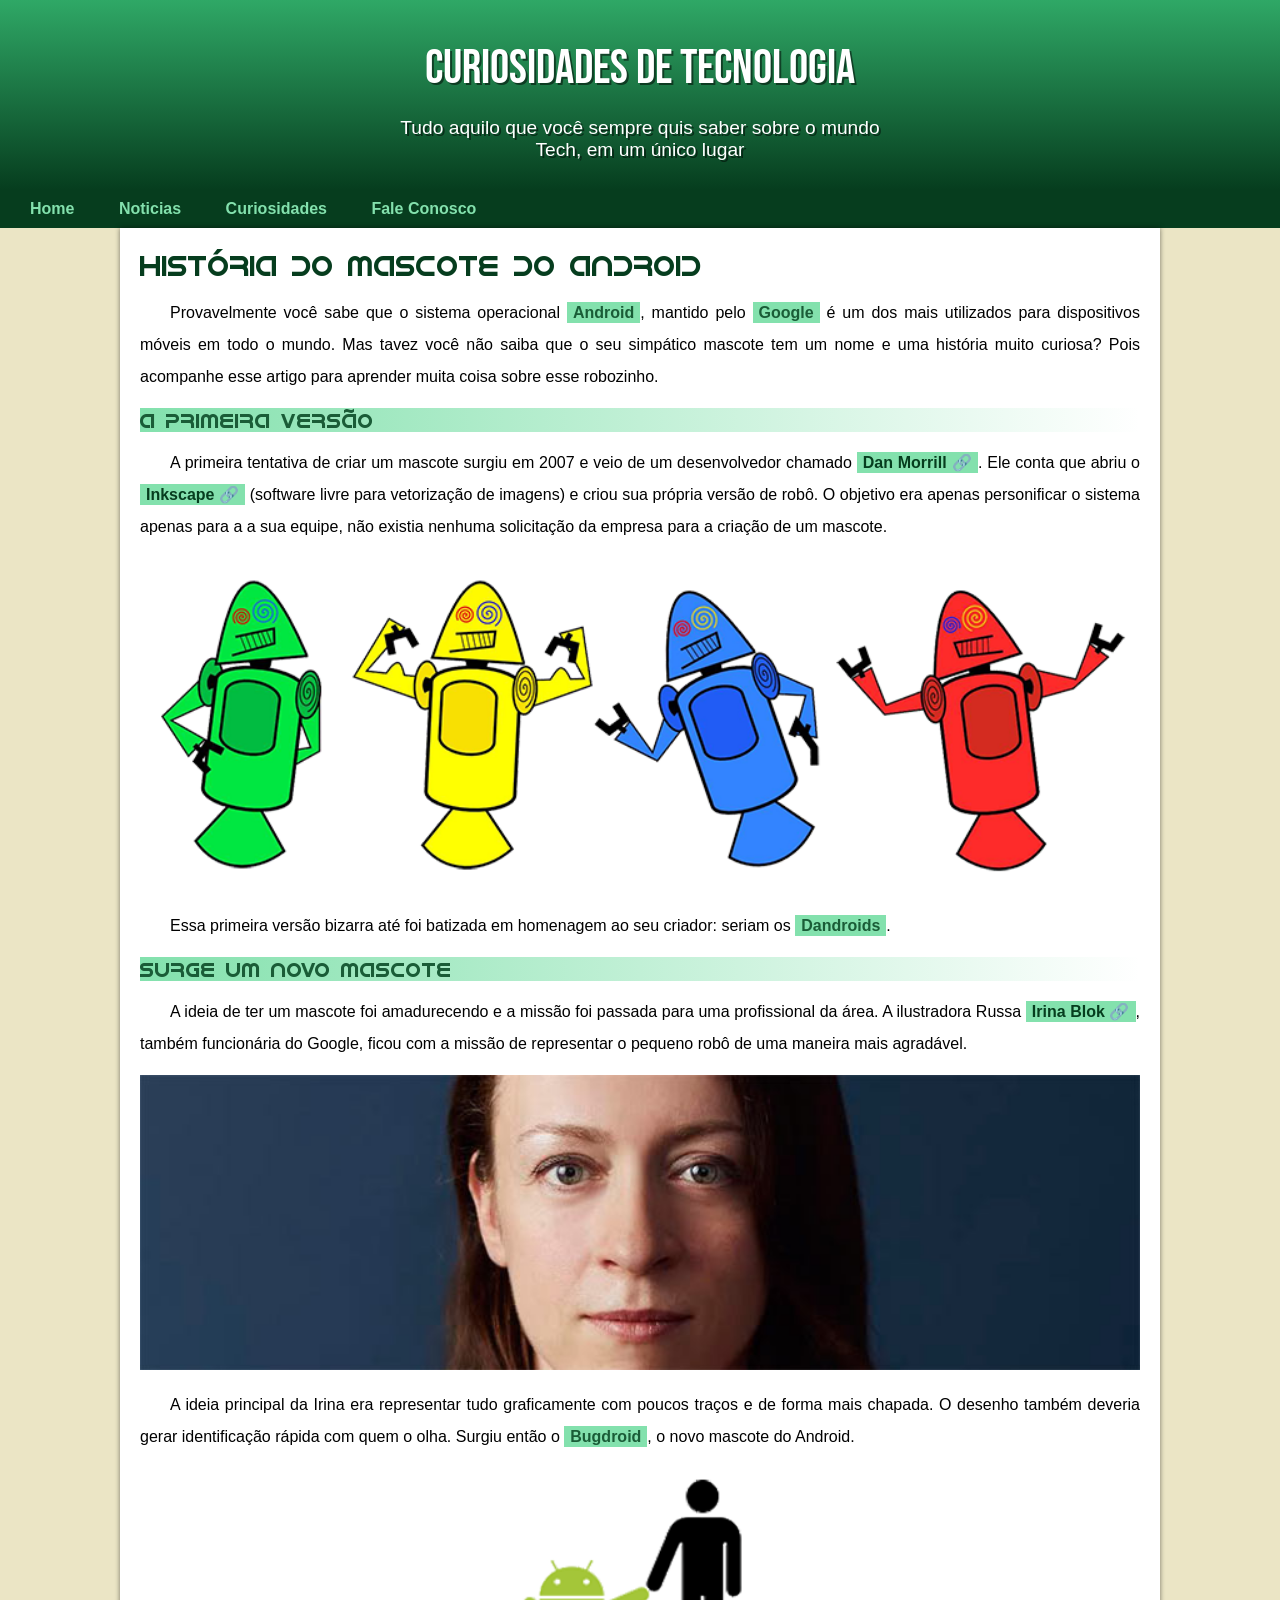
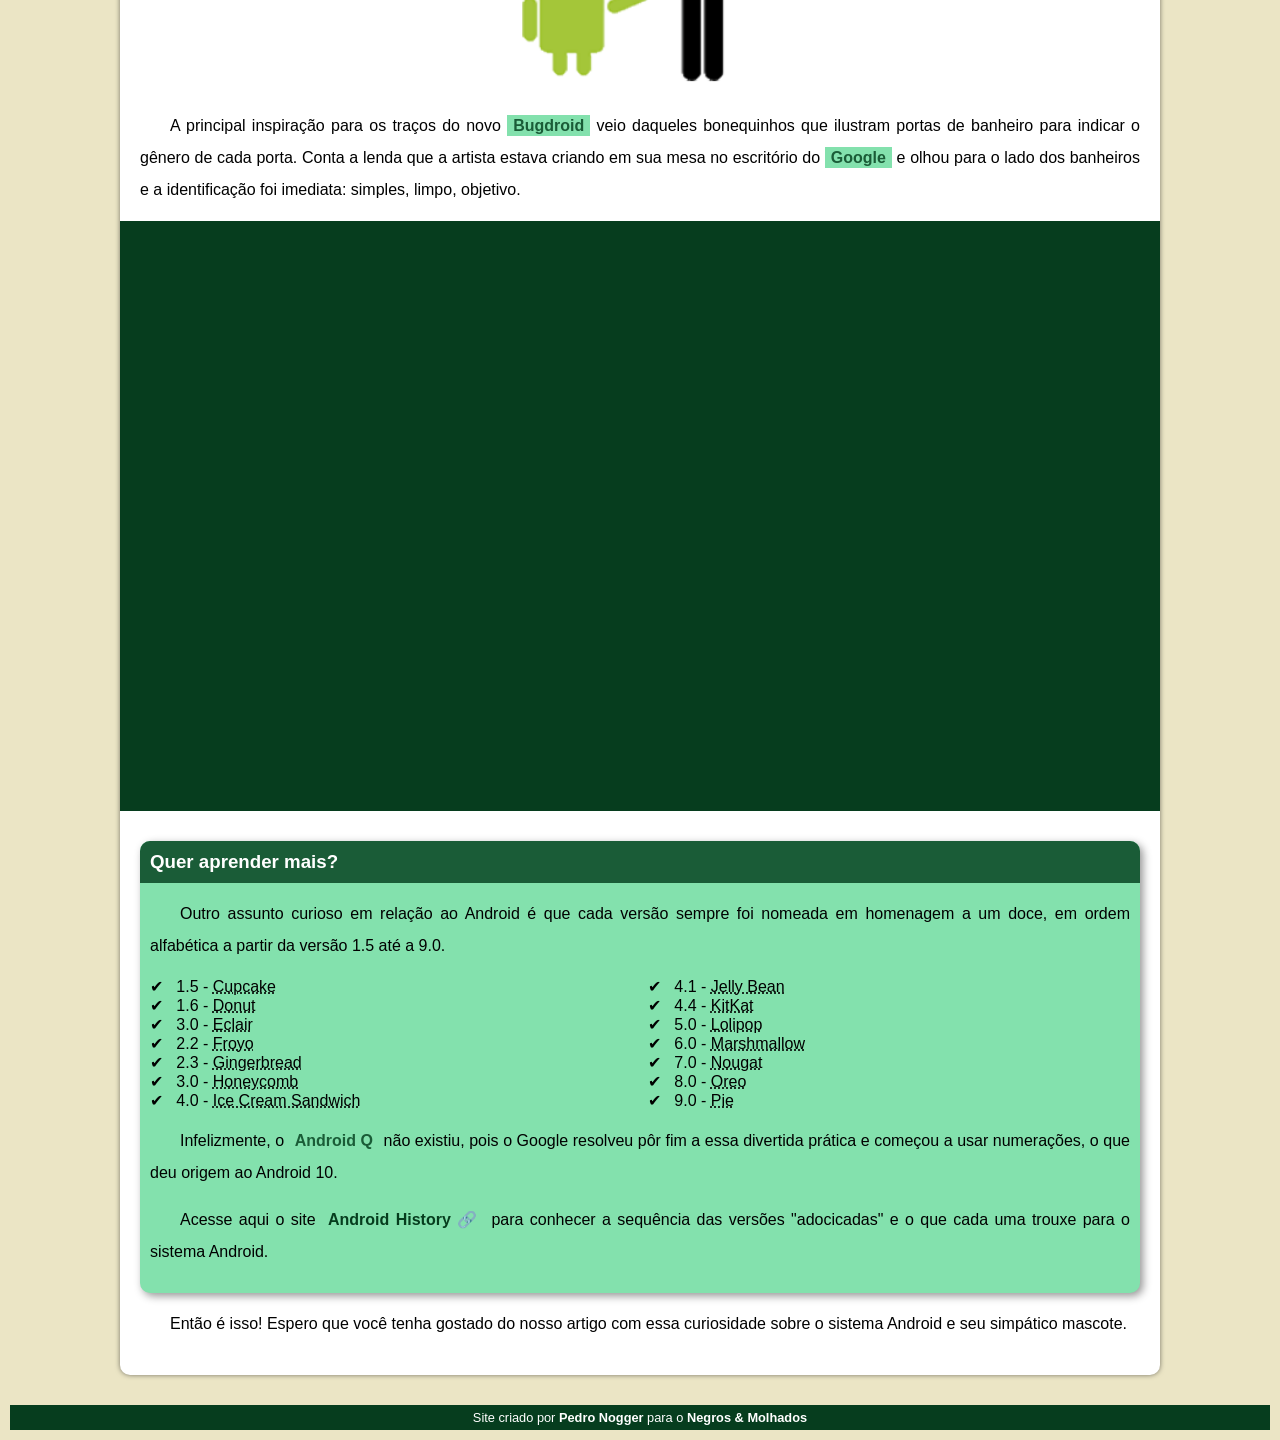
==== index.html @ 8ea021a7 "Rename d010.html to index.html" ====
<!DOCTYPE html>
<html lang="pt-br">
<head>
    <meta charset="UTF-8">
    <meta name="viewport" content="width=device-width, initial-scale=1.0">
    <title>Como surgiu o </title>
    <link rel="shortcut icon" href="pacote-projeto-d010/imagens/favicon.ico" type="image/x-icon">
    <link rel="stylesheet" href="css/style.css">
</head>
<body>
    <header>
        <h1 id="principal">CURIOSIDADES DE TECNOLOGIA</h1>
        <p>Tudo aquilo que você sempre quis saber sobre o mundo Tech, em um único lugar</p>
    </header>
    <nav>
        <a href="#">Home</a>
        <a href="#">Noticias</a>
        <a href="#">Curiosidades</a>
        <a href="#">Fale Conosco</a>
    </nav>
    <main>
        <article>
            <h1>
                História do Mascote do Android
            </h1>
            <p>
                Provavelmente você sabe que o sistema operacional <strong>Android</strong>, mantido pelo <strong>Google</strong> é um dos mais utilizados para dispositivos móveis em todo o mundo. Mas tavez você não saiba que o seu simpático mascote tem um nome e uma história muito curiosa? Pois acompanhe esse artigo para aprender muita coisa sobre esse robozinho.
            </p>
        
            <h2>
                A primeira versão
            </h2>
            <p>
                A primeira tentativa de criar um mascote surgiu em 2007 e veio de um desenvolvedor chamado <a href="https://androidcommunity.com/dan-morrill-shows-us-the-android-mascot-that-almost-was-20130103/" target="_blank" class="externo">Dan Morrill</a>. Ele conta que abriu o <a href="https://inkscape.org/release/inkscape-1.4.2/windows/64-bit/msi/dl/" target="_blank" class="externo">Inkscape</a> (software livre para vetorização de imagens) e criou sua própria versão de robô. O objetivo era apenas personificar o sistema apenas para a a sua equipe, não existia nenhuma solicitação da empresa para a criação de um mascote.
            </p>

            <picture>
                <source media="(max-width: 670px)" srcset="pacote-projeto-d010/imagens/dan-droids-pq.png">
                <img src="pacote-projeto-d010/imagens/dan-droids.png" alt="Primeiro mascote do Android">
            </picture>

            <p>
                Essa primeira versão bizarra até foi batizada em homenagem ao seu criador: seriam os <strong>Dandroids</strong>.
            </p>

            <h2>
                Surge um novo mascote
            </h2>

            <p>
                A ideia de ter um mascote foi amadurecendo e a missão foi passada para uma profissional da área. A ilustradora Russa <a href="https://www.irinablok.com" target="_blank" class="externo">Irina Blok</a>, também funcionária do Google, ficou com a missão de representar o pequeno robô de uma maneira mais agradável.
            </p>

            <picture>
                <source media="(max-width: 670px)" srcset="pacote-projeto-d010/imagens/irina-blok-pq.jpg">
                <img src="pacote-projeto-d010/imagens/irina-blok.jpg" alt="irina-blok">
            </picture>

            <p>
                A ideia principal da Irina era representar tudo graficamente com poucos traços e de forma mais chapada. O desenho também deveria gerar identificação rápida com quem o olha. Surgiu então o <strong>Bugdroid</strong>, o novo mascote do Android.
            </p>
            <img src="pacote-projeto-d010/imagens/bugdroid.png" alt="bugdroid" class="pequena">
            <p>
                A principal inspiração para os traços do novo <strong>Bugdroid</strong> veio daqueles bonequinhos que ilustram portas de banheiro para indicar o gênero de cada porta. Conta a lenda que a artista estava criando em sua mesa no escritório do <strong>Google</strong> e olhou para o lado dos banheiros e a identificação foi imediata: simples, limpo, objetivo.
            </p>

            <div class="video">
                <iframe width="560" height="315" src="https://www.youtube.com/embed/l2UDgpLz20M?si=56tKXMUGKVk5fRTl" title="YouTube video player" frameborder="0" allow="accelerometer; autoplay; clipboard-write; encrypted-media; gyroscope; picture-in-picture; web-share" referrerpolicy="strict-origin-when-cross-origin" allowfullscreen></iframe>
            </div>

            <aside>
                <h3>
                    Quer aprender mais?
                </h3>

                <p>
                    Outro assunto curioso em relação ao Android é que cada versão sempre foi nomeada em homenagem a um doce, em ordem alfabética a partir da versão 1.5 até a 9.0.
                </p>

                <ul>
                    <li>
                        1.5 - <abbr title="Bolo de copo">Cupcake</abbr>
                    </li>
                    <li>
                        1.6 - <abbr title="Rosquinha">Donut</abbr>
                    </li>
                    <li>
                        3.0 - <abbr title="Bomba">Eclair</abbr>
                    </li>
                    <li>
                        2.2 - <abbr title="Iogurte congelado">Froyo</abbr>
                    </li>
                    <li>
                        2.3 - <abbr title="Biscoito de gengibre">Gingerbread</abbr>
                    </li>
                    <li>
                        3.0 - <abbr title="Favo de mel">Honeycomb</abbr>
                    </li>
                    <li>
                        4.0 - <abbr title="Sanduíche de sorvete">Ice Cream Sandwich</abbr>
                    </li>
                    <li>
                        4.1 - <abbr title="Jujuba">Jelly Bean</abbr>
                    </li>
                    <li>
                        4.4 - <abbr title="Kitkat">KitKat</abbr>
                    </li>
                    <li>
                        5.0 - <abbr title="Pirulito">Lolipop</abbr>
                    </li>
                    <li>
                        6.0 - <abbr title="Marshmallow">Marshmallow</abbr>
                    </li>
                    <li>
                        7.0 - <abbr title="Torrone">Nougat</abbr>
                    </li>
                    <li>
                        8.0 - <abbr title="Oreo">Oreo</abbr>
                    </li>
                    <li>
                        9.0 - <abbr title="Torta">Pie</abbr>
                    </li>
                </ul>

                <p>
                    Infelizmente, o <strong>Android Q</strong> não existiu, pois o Google resolveu pôr fim a essa divertida prática e começou a usar numerações, o que deu origem ao Android 10.
                </p>

                <p>
                    Acesse aqui o site <a href="https://www.android.com/intl/en_uk/" target="_blank" class="externo">Android History</a> para conhecer a sequência das versões "adocicadas" e o que cada uma trouxe para o sistema Android.
                </p>
            </aside>

            <p>
                Então é isso! Espero que você tenha gostado do nosso artigo com essa curiosidade sobre o sistema Android e seu simpático mascote.
            </p>

        </article>
    </main>
    <footer>
        <p>
            Site criado por <a href="#">Pedro Nogger </a>para o <a href="#">Negros & Molhados</a>
        </p>
    </footer>
</body>
</html>
---- css/style.css ----
@import url('https://fonts.googleapis.com/css2?family=Bebas+Neue&display=swap');

@font-face {
    font-family: 'Android' ;
    src: url('../pacote-projeto-d010/fontes/idroid.otf');
}

:root {
    --cor0: #ebe5c5;
    --cor1: #83e1ad;
    --cor2: #3ddc84;
    --cor3: #2fa866;
    --cor4: #1a5c37;
    --cor5: #063d1e;

    --fonte-padrao: Arial, Verdana, Helvetica, sans-serif;
    --fonte-destaque: 'Bebas Neue', cursive;
    --fonte-android: 'Android', cursive;
}

* {
    margin: 0px;
    padding: 0px;
}

body {
    background-color: var(--cor0);
    font-family: var(--fonte-padrao)
}

a.externo::after {
    content: '\00a0\1F517';
}

header {
    background-image: linear-gradient(to bottom, var(--cor3), var(--cor5));
    min-height: 150px;
    text-align: center;
    padding-top: 40px;
}

header > h1 {
    color: white;
    font-family: var(--fonte-destaque);
    font-size: 3em;
    font-weight: normal;
    margin-bottom: 20px;
    text-shadow: 2px 2px 0px rgba(0, 0, 0, 0.507);
}

header > p {
    font-family: var(--fonte-padrao);
    font-size: 1.2em;
    max-width: 500px;
    padding-right: 10px;
    padding-left: 10px;
    color: white;
    margin: auto;
    margin-bottom: 30px;
    text-shadow: 2px 2px 0px rgba(0, 0, 0, 0.507);
}

nav {
    background-color: var(--cor5);
    padding: 10px;
}

nav > a {
    color: var(--cor1);
    padding: 10px;
    border-radius: 5px;
    text-decoration: none;
    font-weight: bold;
    margin: 10px;
    transition-duration: .3s;
}

nav > a:hover {
    background-color: var(--cor3);
    color: var(--cor5);
}

main {
    min-width: 300px;
    max-width: 1000px;
    margin: auto;
    margin-bottom: 30px;
    padding: 20px;
    background-color: white;
    box-shadow: 0px 0px 5px rgba(0, 0, 0, 0.507);
    border-bottom-left-radius: 10px;
    border-bottom-right-radius: 10px;
}

main h1 {
    color: var(--cor5);
    font-family: var(--fonte-android);
    font-weight: normal;
    font-size: 1.8em;
}

main h2 {
    font-family: var(--fonte-android);
    color: var(--cor4);
    font-size: 1.3em;
    font-weight: normal;
    background-image: linear-gradient(to right, var(--cor1), transparent);
}

main p {
    margin: 15px 0px;
    text-align: justify;
    text-indent: 30px;
    font-size: 1em;
    line-height: 2em;
}

main strong {
    color: var(--cor4);
    font-weight: bold;
    background-color: var(--cor1);
    padding: 2px 6px;
}

main a {
    text-decoration: none;
    font-weight: bold;
    color: var(--cor5);
    background-color: var(--cor1);
    padding: 2px 6px;
}

main a:hover {
    text-decoration: underline;
    color: var(--cor4);
}

main img {
    width: 100%;
}

main img.pequena {
    max-width: 350px;
    display: block;
    margin: auto;
}

div.video {
    background-color: var(--cor5);
    margin: 0px -20px 30px -20px;
    padding: 20px;
    padding-bottom: 57%;
    position: relative;
}

div.video > iframe {
    position: absolute;
    top: 5%;
    left: 5%;
    width: 90%;
    height: 90%;
}

aside {
    background-color: var(--cor1);
    padding: 10px;
    border-radius: 10px;
    box-shadow: 3px 3px 8px rgba(0, 0, 0, 0.418);
}

aside > h3 {
    background-color: var(--cor4);
    color: white;
    padding: 10px;
    margin: -10px -10px 0px -10px;
    border-radius: 10px 10px 0px 0px;

}
aside > ul {
    list-style-type: '\2714\00a0\00a0';
    list-style-position: inside;
    columns: 2;
}


footer {
    background-color: var(--cor5);
    color: white;
    text-align: center;
    font-size: 0.8em;
    padding: 5px;
    margin: 10px;
}

footer a {
    color: white;
    font-weight: bold;
    text-decoration: none;
}
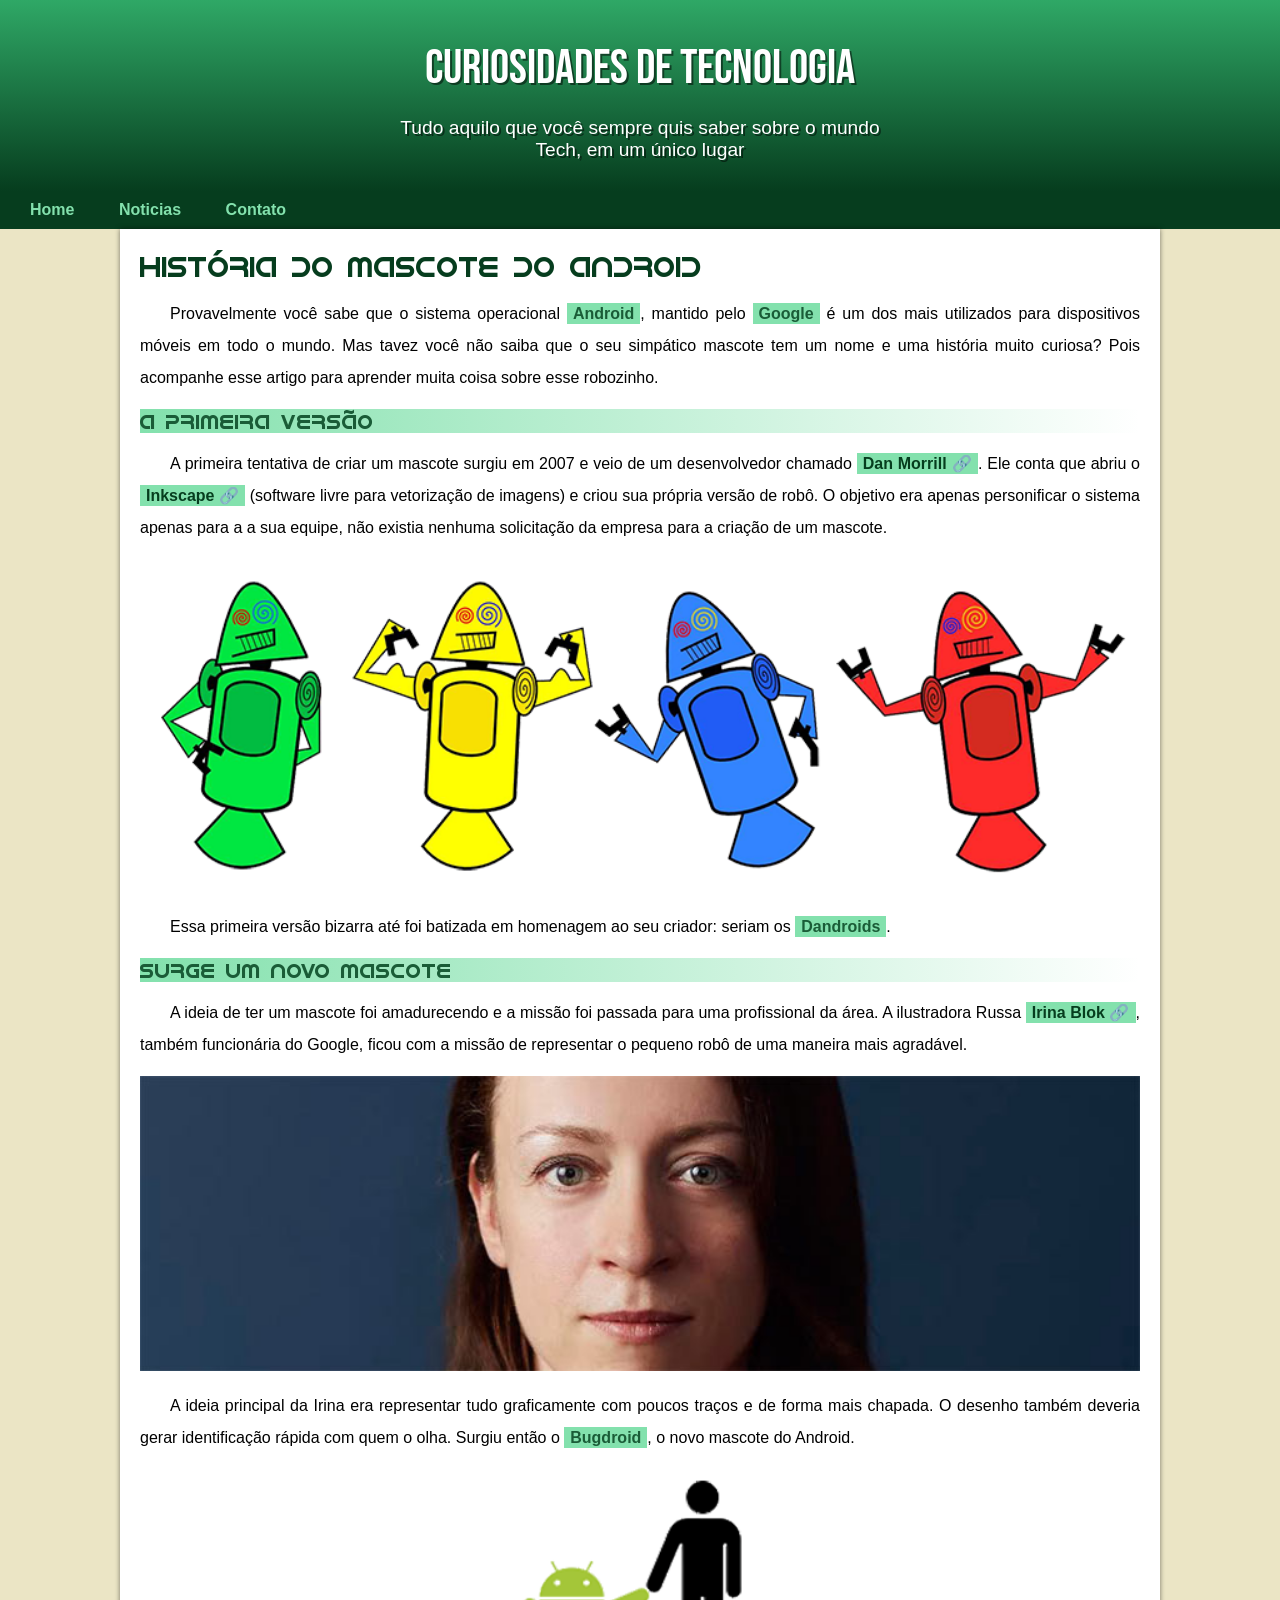
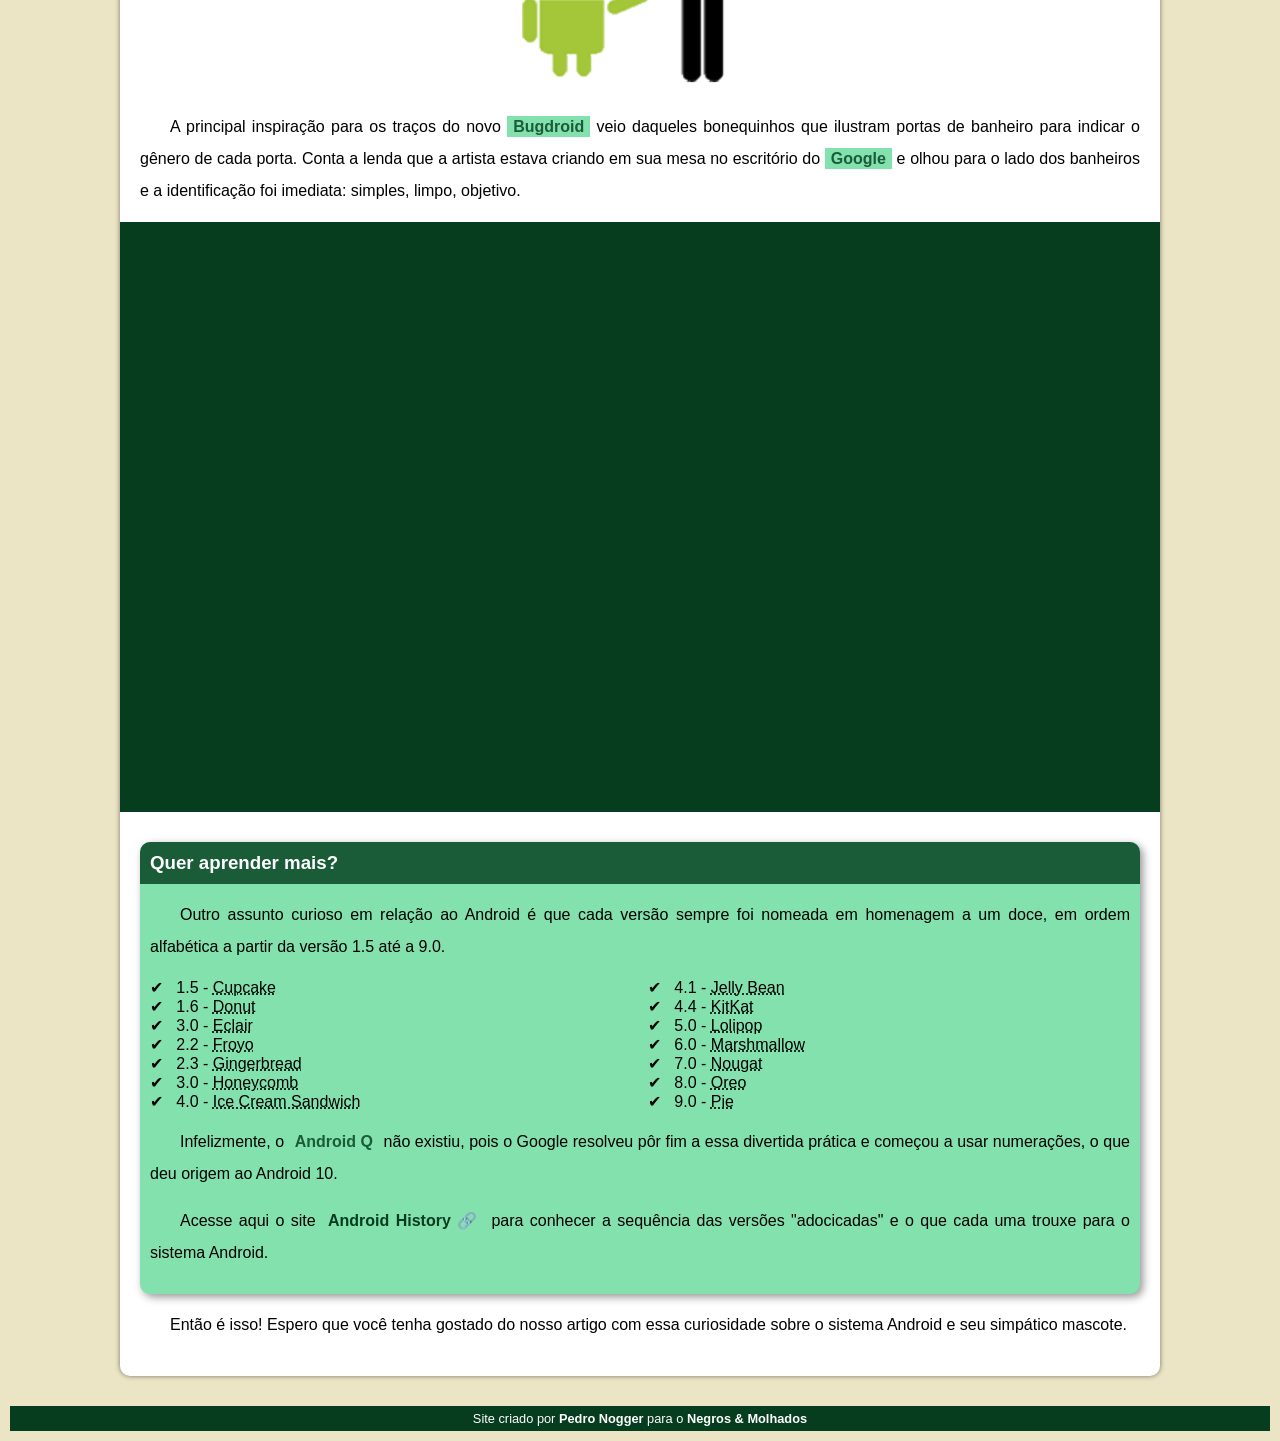
==== commit a1c9b4d6: "Problema de padding corrigido" ====
--- a/index.html
+++ b/index.html
@@ -3,7 +3,7 @@
 <head>
     <meta charset="UTF-8">
     <meta name="viewport" content="width=device-width, initial-scale=1.0">
-    <title>Como surgiu o </title>
+    <title>Como surgiu o mascote do Android? </title>
     <link rel="shortcut icon" href="pacote-projeto-d010/imagens/favicon.ico" type="image/x-icon">
     <link rel="stylesheet" href="css/style.css">
 </head>
@@ -15,8 +15,7 @@
     <nav>
         <a href="#">Home</a>
         <a href="#">Noticias</a>
-        <a href="#">Curiosidades</a>
-        <a href="#">Fale Conosco</a>
+        <a href="#">Contato</a>
     </nav>
     <main>
         <article>
--- a/css/style.css
+++ b/css/style.css
@@ -56,7 +56,7 @@
     padding-left: 10px;
     color: white;
     margin: auto;
-    margin-bottom: 30px;
+    padding-bottom: 30px;
     text-shadow: 2px 2px 0px rgba(0, 0, 0, 0.507);
 }
 
